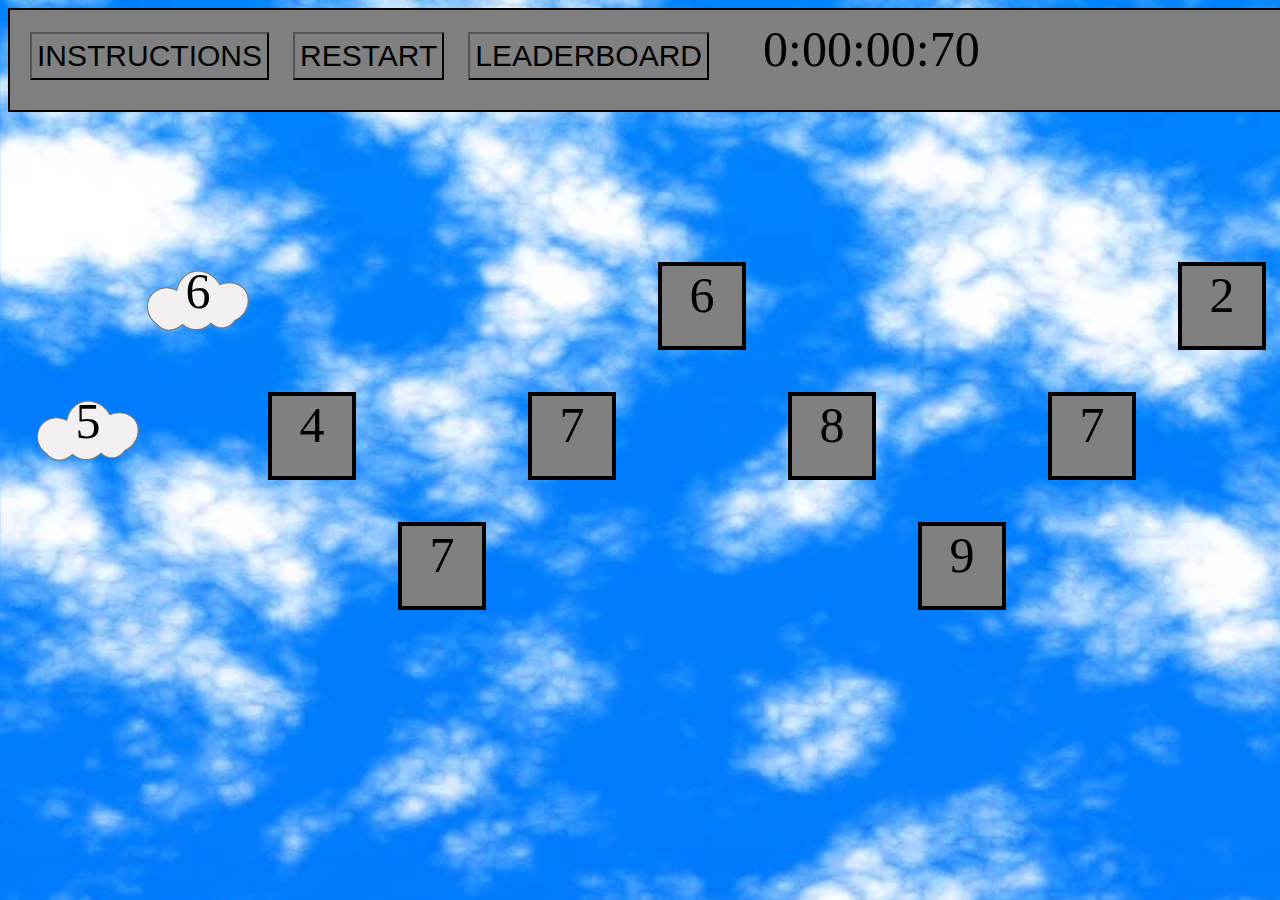
==== index.html @ 5293e782 "start of Wednesday" ====
<!DOCTYPE html>
<html>
<head>

  <script src="https://cdnjs.cloudflare.com/ajax/libs/jquery/3.2.1/jquery.min.js"></script>
<script type="text/javascript" src="main.js"></script>
<link rel="stylesheet" type="text/css" href="style.css">
	<title>Hopscotch</title>
</head>
<body>


<div class=topbar>

<button id="instructions">INSTRUCTIONS</button>
<button id="restart">RESTART</button>
<button id="leaderboard">LEADERBOARD</button>

<div id="timer">0:00:00:00</div>

</div>




<div class=container>

	<div class="box incomplete" id='box1'></div>
	<div class="box incomplete" id='box2'></div>
	<div class="box incomplete" id='box3'></div>
	<div class="box incomplete" id='box4'></div>
	<div class="box incomplete" id='box5'></div>
	<div class="box incomplete" id='box6'></div>
	<div class="box incomplete" id='box7'></div>
	<div class="box incomplete" id='box8'></div>
	<div class="box incomplete" id='box9'></div>
	<div class="box incomplete" id='box10'></div>
	<div class="box incomplete" id='box11'></div>
	<div class="box incomplete" id='box12'></div>
	<div class="box incomplete" id='box13'></div>
	<div class="box incomplete" id='box14'></div>
	<div class="box incomplete" id='box15'></div>
	<div class="box incomplete" id='box16'></div>
	<div class="box incomplete" id='box17'></div>
	<div class="box incomplete" id='box18'></div>
	<div class="box incomplete" id='box19'></div>
	<div class="box incomplete" id='box20'></div>
	
</div>






<!-- 
	<div class="box" value="1">5</div>
	<div class="box" value="2">2</div>
	<div class="box" value="3">8</div>

	<input type="text" name="user-input" id="user"> -->

</body>
</html>
---- style.css ----
body {
	background: url("images/clouds background.jpg");
	background-size: 200%;
}

button {
	background-color: grey;
	color: black;
	font-size: 30px;
	font: bold;
	margin: 20px 0px 0px 20px;
	padding: 5px;
	display: inline-block;
}

.topbar {
	height: 100px;
	width: 200%;
	background-color: grey;
	border: black solid 2px;
}

.container {
	/*border: solid blue 4px;*/
	height: 300px;
	width: 800px;
	margin-top: 150px;
	margin-bottom: 60px;
}

#timer{

	font-size: 50px;
	color: black;
	display: inline-block;
	padding-left: 50px;
	padding-top: 10px;
}

.incomplete {
	font-size: 50px;
	color: black;
	background-color: grey;
	text-align: center;
	font-style: bold;
}

.complete {
	font-size: 50px;
	background-color: green;
/*	background-image: url("images/person.svg");
	background-size: 70px 70px;
	background-repeat: no-repeat;*/
	/*background-color: rgba(0, 128, 0, 0.53);*/
	text-align: center;
}



.wrong {
	font-size: 50px;
	background-color: red;
/*	background-image: url("images/person.svg");
	background-size: 70px 70px;
	background-repeat: no-repeat;*/
/*	background-color: rgba(0, 128, 0, 0.53);*/
	text-align: center;
}




#box1 {
	height: 80px;
	width: 120px;
	margin-top: 130px;
	margin-left: 20px;
	position: absolute;
	background: url("images/cloud.png");
	background-size: contain;
}

#box2 {
	height: 80px;
	width: 120px;
	margin-top: 0px;
	margin-left: 130px;
	position: absolute;
	background: url("images/cloud.png");
	background-size: contain;
}

#box3 {
	height: 80px;
	width: 80px;
	border: solid black 4px;
	margin-top: 130px;
	margin-left: 260px;
	position: absolute;
}


#box4 {
	height: 80px;
	width: 80px;
	border: solid black 4px;
	margin-top: 260px;
	margin-left: 390px;
	position: absolute;
}

#box5 {
	height: 80px;
	width: 80px;
	border: solid black 4px;
	margin-top: 130px;
	margin-left: 520px;
	position: absolute;
}


#box6 {
	height: 80px;
	width: 80px;
	border: solid black 4px;
	margin-top: 0px;
	margin-left: 650px;
	position: absolute;
}

#box7 {
	height: 80px;
	width: 80px;
	border: solid black 4px;
	margin-top: 130px;
	margin-left: 780px;
	position: absolute;
}

#box8 {
		height: 80px;
	width: 80px;
	border: solid black 4px;
	margin-top: 260px;
	margin-left: 910px;
	position: absolute;
}


#box9 {
		height: 80px;
	width: 80px;
	border: solid black 4px;
	margin-top: 130px;
	margin-left: 1040px;
	position: absolute;
}

#box10 {
		height: 80px;
	width: 80px;
	border: solid black 4px;
	margin-top: 0px;
	margin-left: 1170px;
	position: absolute;
}


#box11 {
		height: 80px;
	width: 80px;
	border: solid black 4px;
	margin-top: 130px;
	margin-left: 1300px;
	position: absolute;
}

#box12 {
		height: 80px;
	width: 80px;
	border: solid black 4px;
	margin-top: 260px;
	margin-left: 1430px;
	position: absolute;
}

#box13 {
		height: 80px;
	width: 80px;
	border: solid black 4px;
	margin-top: 130px;
	margin-left: 1560px;
	position: absolute;
}

#box14 {
		height: 80px;
	width: 80px;
	border: solid black 4px;
	margin-top: 0px;
	margin-left: 1690px;
	position: absolute;
}

#box15 {
		height: 80px;
	width: 80px;
	border: solid black 4px;
	margin-top: 130px;
	margin-left: 1820px;
	position: absolute;
}

#box16 {
		height: 80px;
	width: 80px;
	border: solid black 4px;
	margin-top: 260px;
	margin-left: 1950px;
	position: absolute;
}

#box17 {
		height: 80px;
	width: 80px;
	border: solid black 4px;
	margin-top: 130px;
	margin-left: 2080px;
	position: absolute;
}

#box18 {
		height: 80px;
	width: 80px;
	border: solid black 4px;
	margin-top: 0px;
	margin-left: 2210px;
	position: absolute;
}

#box19 {
		height: 80px;
	width: 80px;
	border: solid black 4px;
	margin-top: 130px;
	margin-left: 2340px;
	position: absolute;
}

#box20 {
		height: 80px;
	width: 80px;
	border: solid black 4px;
	margin-top: 260px;
	margin-left: 2470px;
	position: absolute;
}
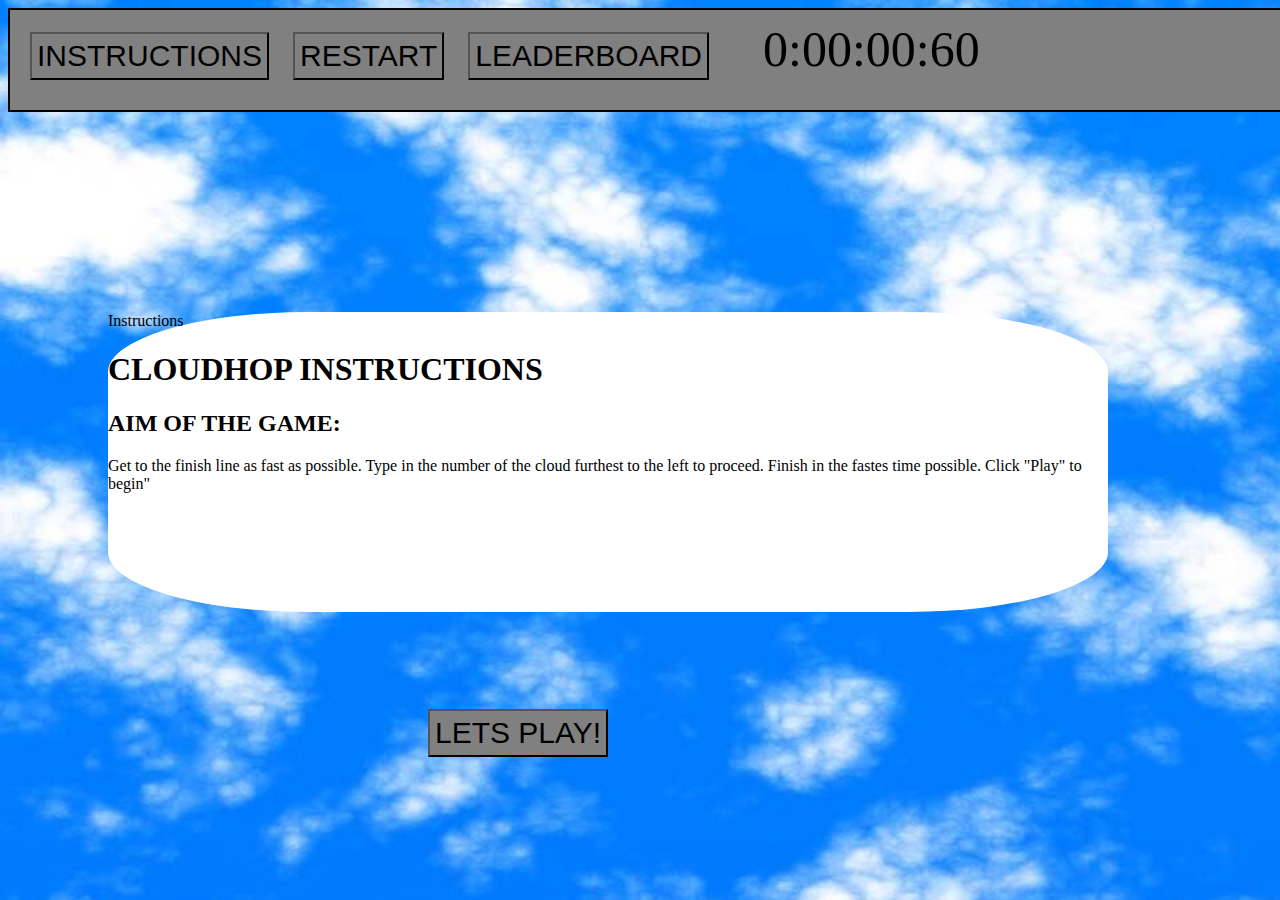
==== commit 6aa15db7: "pop up changes" ====
--- a/index.html
+++ b/index.html
@@ -20,8 +20,27 @@
 
 </div>
 
+<div id=instructions1>Instructions
 
 
+<h1>CLOUDHOP INSTRUCTIONS</h1>
+
+<h2>AIM OF THE GAME:</h2>
+
+
+<p>Get to the finish line as fast as possible. Type in the number of the cloud furthest to the left to proceed. Finish in the fastes time possible. Click "Play" to begin"</p>
+
+
+<button id="play">LETS PLAY!</button>
+	
+</div>
+
+<!-- 
+<div id=popupbox>
+	
+		<p>pop up</p>
+		<a id="popupBoxClose">Close</a>
+</div> -->
 
 <div class=container>
 
--- a/style.css
+++ b/style.css
@@ -13,6 +13,11 @@
 	display: inline-block;
 }
 
+#play {
+	margin-top: 200px;
+	margin-left: 320px;
+}
+
 .topbar {
 	height: 100px;
 	width: 200%;
@@ -20,13 +25,27 @@
 	border: black solid 2px;
 }
 
+#instructions1 {
+	z-index: 10;
+	height: 300px;
+	width: 1000px;
+	margin-top: 200px;
+	margin-left: 100px;
+	margin-bottom: 60px;
+	background-color: white;
+	border-radius: 20%;
+}
+
 .container {
 	/*border: solid blue 4px;*/
+	z-index: -1;
 	height: 300px;
 	width: 800px;
 	margin-top: 150px;
 	margin-bottom: 60px;
-}
+	display: none;
+}
+
 
 #timer{
 
@@ -92,166 +111,202 @@
 
 #box3 {
 	height: 80px;
-	width: 80px;
-	border: solid black 4px;
+	width: 120px;
+	/*border: solid black 4px;*/
 	margin-top: 130px;
 	margin-left: 260px;
 	position: absolute;
+	background: url("images/cloud.png");
+	background-size: contain;
 }
 
 
 #box4 {
 	height: 80px;
-	width: 80px;
-	border: solid black 4px;
+	width: 120px;
+	/*border: solid black 4px;*/
 	margin-top: 260px;
 	margin-left: 390px;
 	position: absolute;
+	background: url("images/cloud.png");
+	background-size: contain;
 }
 
 #box5 {
 	height: 80px;
-	width: 80px;
-	border: solid black 4px;
+	width: 120px;
+	/*border: solid black 4px;*/
 	margin-top: 130px;
 	margin-left: 520px;
 	position: absolute;
+	background: url("images/cloud.png");
+	background-size: contain;
 }
 
 
 #box6 {
 	height: 80px;
-	width: 80px;
-	border: solid black 4px;
+	width: 120px;
+/*	border: solid black 4px;*/
 	margin-top: 0px;
 	margin-left: 650px;
 	position: absolute;
+	background: url("images/cloud.png");
+	background-size: contain;
 }
 
 #box7 {
 	height: 80px;
-	width: 80px;
-	border: solid black 4px;
+	width: 130px;
+/*	border: solid black 4px;*/
 	margin-top: 130px;
 	margin-left: 780px;
 	position: absolute;
+	background: url("images/cloud.png");
+	background-size: contain;
 }
 
 #box8 {
-		height: 80px;
-	width: 80px;
-	border: solid black 4px;
-	margin-top: 260px;
+	height: 80px;
+	width: 130px;
+/*	border: solid black 4px;
+*/	margin-top: 260px;
 	margin-left: 910px;
 	position: absolute;
+	background: url("images/cloud.png");
+	background-size: contain;
 }
 
 
 #box9 {
-		height: 80px;
-	width: 80px;
-	border: solid black 4px;
+	height: 80px;
+	width: 130px;
+/*	border: solid black 4px;*/
 	margin-top: 130px;
 	margin-left: 1040px;
 	position: absolute;
+	background: url("images/cloud.png");
+	background-size: contain;
 }
 
 #box10 {
-		height: 80px;
-	width: 80px;
-	border: solid black 4px;
+	height: 80px;
+	width: 130px;
+/*	border: solid black 4px;*/
 	margin-top: 0px;
 	margin-left: 1170px;
 	position: absolute;
+	background: url("images/cloud.png");
+	background-size: contain;
 }
 
 
 #box11 {
-		height: 80px;
-	width: 80px;
-	border: solid black 4px;
+	height: 80px;
+	width: 130px;
+/*	border: solid black 4px;*/
 	margin-top: 130px;
 	margin-left: 1300px;
 	position: absolute;
+	background: url("images/cloud.png");
+	background-size: contain;
 }
 
 #box12 {
-		height: 80px;
-	width: 80px;
-	border: solid black 4px;
+	height: 80px;
+	width: 130px;
+	/*border: solid black 4px;*/
 	margin-top: 260px;
 	margin-left: 1430px;
 	position: absolute;
+	background: url("images/cloud.png");
+	background-size: contain;
 }
 
 #box13 {
-		height: 80px;
-	width: 80px;
-	border: solid black 4px;
+	height: 80px;
+	width: 130px;
+	/*border: solid black 4px;*/
 	margin-top: 130px;
 	margin-left: 1560px;
 	position: absolute;
+	background: url("images/cloud.png");
+	background-size: contain;
 }
 
 #box14 {
-		height: 80px;
-	width: 80px;
-	border: solid black 4px;
+	height: 80px;
+	width: 130px;
+	/*order: solid black 4px;*/
 	margin-top: 0px;
 	margin-left: 1690px;
 	position: absolute;
+	background: url("images/cloud.png");
+	background-size: contain;
 }
 
 #box15 {
-		height: 80px;
-	width: 80px;
-	border: solid black 4px;
+	height: 80px;
+	width: 130px;
+	/*border: solid black 4px;*/
 	margin-top: 130px;
 	margin-left: 1820px;
 	position: absolute;
+	background: url("images/cloud.png");
+	background-size: contain;
 }
 
 #box16 {
-		height: 80px;
-	width: 80px;
-	border: solid black 4px;
+	height: 80px;
+	width: 130px;
+	/*border: solid black 4px;*/
 	margin-top: 260px;
 	margin-left: 1950px;
 	position: absolute;
+	background: url("images/cloud.png");
+	background-size: contain;
 }
 
 #box17 {
-		height: 80px;
-	width: 80px;
-	border: solid black 4px;
-	margin-top: 130px;
+	height: 80px;
+	width: 130px;
+	/*border: solid black 4px;
+*/	margin-top: 130px;
 	margin-left: 2080px;
 	position: absolute;
+	background: url("images/cloud.png");
+	background-size: contain;
 }
 
 #box18 {
-		height: 80px;
-	width: 80px;
-	border: solid black 4px;
+	height: 80px;
+	width: 130px;
+	/*border: solid black 4px;*/
 	margin-top: 0px;
 	margin-left: 2210px;
 	position: absolute;
+	background: url("images/cloud.png");
+	background-size: contain;
 }
 
 #box19 {
-		height: 80px;
-	width: 80px;
-	border: solid black 4px;
+	height: 80px;
+	width: 130px;
+	/*border: solid black 4px;*/
 	margin-top: 130px;
 	margin-left: 2340px;
 	position: absolute;
+	background: url("images/cloud.png");
+	background-size: contain;
 }
 
 #box20 {
-		height: 80px;
-	width: 80px;
-	border: solid black 4px;
+	height: 80px;
+	width: 130px;
+	/*border: solid black 4px;*/
 	margin-top: 260px;
 	margin-left: 2470px;
 	position: absolute;
-}
+	background: url("images/cloud.png");
+	background-size: contain;
+}
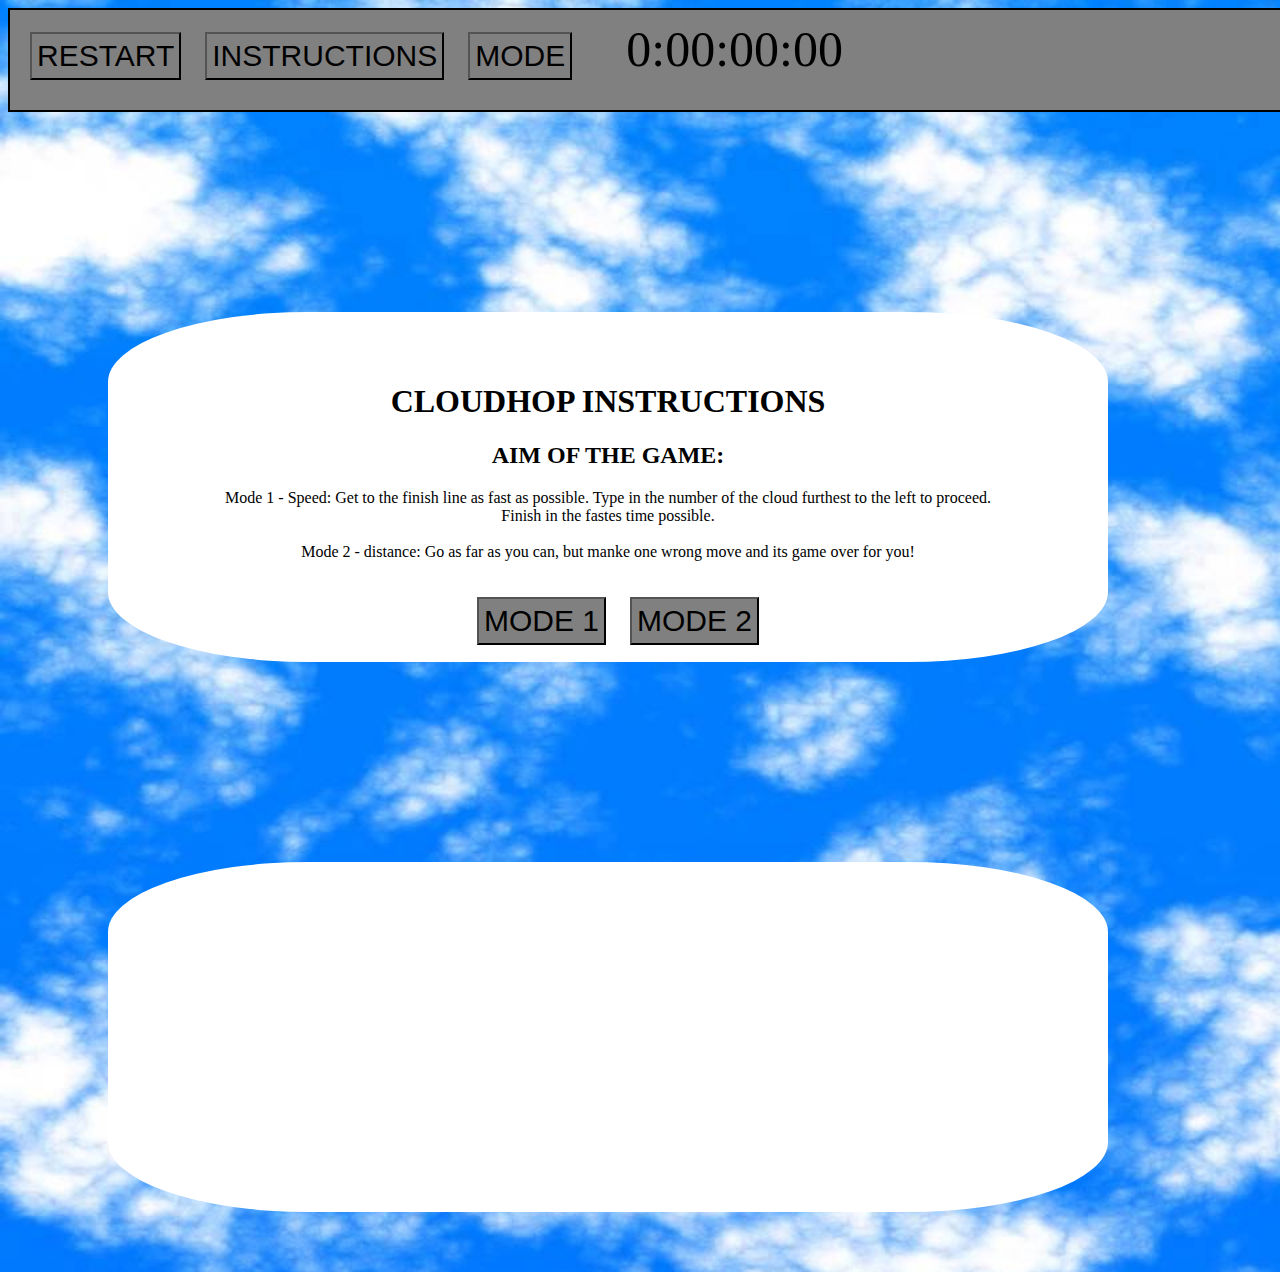
==== commit 5399dcd5: "game is working" ====
--- a/index.html
+++ b/index.html
@@ -2,82 +2,91 @@
 <html>
 <head>
 
-  <script src="https://cdnjs.cloudflare.com/ajax/libs/jquery/3.2.1/jquery.min.js"></script>
-<script type="text/javascript" src="main.js"></script>
-<link rel="stylesheet" type="text/css" href="style.css">
-	<title>Hopscotch</title>
+	<script src="https://cdnjs.cloudflare.com/ajax/libs/jquery/3.2.1/jquery.min.js"></script>
+	<script type="text/javascript" src="main.js"></script>
+	<link rel="stylesheet" type="text/css" href="style.css">
+		<title>Hopscotch</title>
 </head>
+
+
 <body>
 
 
-<div class=topbar>
+	<div class=topbar>
 
-<button id="instructions">INSTRUCTIONS</button>
-<button id="restart">RESTART</button>
-<button id="leaderboard">LEADERBOARD</button>
+		<button id="restart">RESTART</button>
+		<button id="instructions">INSTRUCTIONS</button>
+		<button id="mode">MODE</button>
 
-<div id="timer">0:00:00:00</div>
+		<div id="timer">0:00:00:00</div>
 
-</div>
-
-<div id=instructions1>Instructions
+	</div>
 
 
-<h1>CLOUDHOP INSTRUCTIONS</h1>
-
-<h2>AIM OF THE GAME:</h2>
+	<div id=instructions1>
 
 
-<p>Get to the finish line as fast as possible. Type in the number of the cloud furthest to the left to proceed. Finish in the fastes time possible. Click "Play" to begin"</p>
+		<h1>CLOUDHOP INSTRUCTIONS</h1>
+
+		<h2>AIM OF THE GAME:</h2>
 
 
-<button id="play">LETS PLAY!</button>
+		<p> Mode 1 - Speed: Get to the finish line as fast as possible. Type in the number of the cloud furthest to the left to proceed. <br>Finish in the fastes time possible. <br> <br> Mode 2 - distance: Go as far as you can, but manke one wrong move and its game over for you!</p>
+
+
+		<button id="mode1">MODE 1</button>
+		<button id="mode2">MODE 2</button>
+			
+	</div>
 	
-</div>
 
-<!-- 
-<div id=popupbox>
-	
-		<p>pop up</p>
-		<a id="popupBoxClose">Close</a>
-</div> -->
+	<div id=finished></div>
 
-<div class=container>
 
-	<div class="box incomplete" id='box1'></div>
-	<div class="box incomplete" id='box2'></div>
-	<div class="box incomplete" id='box3'></div>
-	<div class="box incomplete" id='box4'></div>
-	<div class="box incomplete" id='box5'></div>
-	<div class="box incomplete" id='box6'></div>
-	<div class="box incomplete" id='box7'></div>
-	<div class="box incomplete" id='box8'></div>
-	<div class="box incomplete" id='box9'></div>
-	<div class="box incomplete" id='box10'></div>
-	<div class="box incomplete" id='box11'></div>
-	<div class="box incomplete" id='box12'></div>
-	<div class="box incomplete" id='box13'></div>
-	<div class="box incomplete" id='box14'></div>
-	<div class="box incomplete" id='box15'></div>
-	<div class="box incomplete" id='box16'></div>
-	<div class="box incomplete" id='box17'></div>
-	<div class="box incomplete" id='box18'></div>
-	<div class="box incomplete" id='box19'></div>
-	<div class="box incomplete" id='box20'></div>
-	
-</div>
+
+	<!-- 
+	<div id=popupbox>
+		
+			<p>pop up</p>
+			<a id="popupBoxClose">Close</a>
+	</div> -->
+
+	<div class=container>
+
+		<div class="box incomplete" id='box1'></div>
+		<div class="box incomplete" id='box2'></div>
+		<div class="box incomplete" id='box3'></div>
+		<div class="box incomplete" id='box4'></div>
+		<div class="box incomplete" id='box5'></div>
+		<div class="box incomplete" id='box6'></div>
+		<div class="box incomplete" id='box7'></div>
+		<div class="box incomplete" id='box8'></div>
+		<div class="box incomplete" id='box9'></div>
+		<div class="box incomplete" id='box10'></div>
+		<div class="box incomplete" id='box11'></div>
+		<div class="box incomplete" id='box12'></div>
+		<div class="box incomplete" id='box13'></div>
+		<div class="box incomplete" id='box14'></div>
+		<div class="box incomplete" id='box15'></div>
+		<div class="box incomplete" id='box16'></div>
+		<div class="box incomplete" id='box17'></div>
+		<div class="box incomplete" id='box18'></div>
+		<div class="box incomplete" id='box19'></div>
+		<div class="box incomplete" id='box20'></div>
+		
+	</div>
 
 
 
 
 
 
-<!-- 
-	<div class="box" value="1">5</div>
-	<div class="box" value="2">2</div>
-	<div class="box" value="3">8</div>
+	<!-- 
+		<div class="box" value="1">5</div>
+		<div class="box" value="2">2</div>
+		<div class="box" value="3">8</div>
 
-	<input type="text" name="user-input" id="user"> -->
+		<input type="text" name="user-input" id="user"> -->
 
 </body>
 </html>--- a/style.css
+++ b/style.css
@@ -13,9 +13,11 @@
 	display: inline-block;
 }
 
-#play {
-	margin-top: 200px;
-	margin-left: 320px;
+#mode1 {
+	margin-top: 20px;
+	text-align: center;
+	
+
 }
 
 .topbar {
@@ -34,6 +36,21 @@
 	margin-bottom: 60px;
 	background-color: white;
 	border-radius: 20%;
+	text-align: center;
+	padding-top: 50px;
+}
+
+#finished {
+	z-index: 10;
+	height: 300px;
+	width: 1000px;
+	margin-top: 200px;
+	margin-left: 100px;
+	margin-bottom: 60px;
+	background-color: white;
+	border-radius: 20%;
+	text-align: center;
+	padding-top: 50px;
 }
 
 .container {
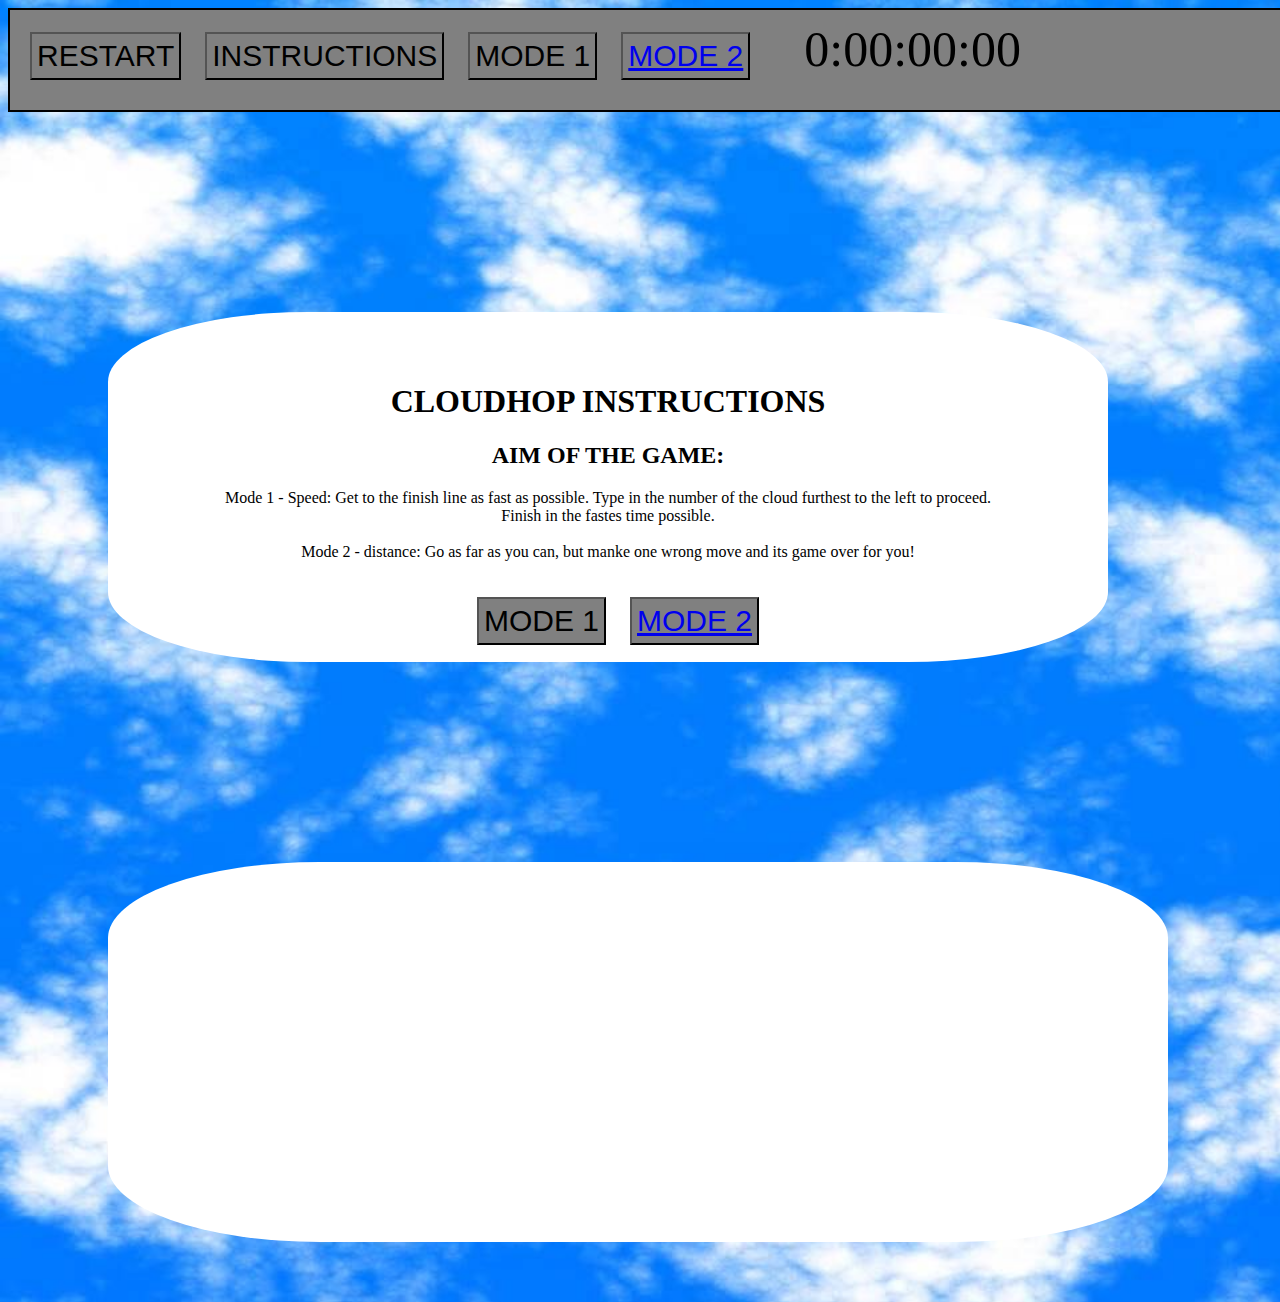
==== commit 80b8f7d7: "Mode 2" ====
--- a/index.html
+++ b/index.html
@@ -16,7 +16,8 @@
 
 		<button id="restart">RESTART</button>
 		<button id="instructions">INSTRUCTIONS</button>
-		<button id="mode">MODE</button>
+		<button id="mode">MODE 1</button>
+		<button id="mode2"><a href="distance.html">MODE 2</a></button>
 
 		<div id="timer">0:00:00:00</div>
 
@@ -35,10 +36,10 @@
 
 
 		<button id="mode1">MODE 1</button>
-		<button id="mode2">MODE 2</button>
+		<button id="mode2"> <a href="distance.html">MODE 2</a></button>
 			
 	</div>
-	
+
 
 	<div id=finished></div>
 
--- a/style.css
+++ b/style.css
@@ -12,6 +12,15 @@
 	padding: 5px;
 	display: inline-block;
 }
+
+.containermode2 {
+	/*border: solid blue 4px;*/
+	height: 300px;
+	width: 300px;
+	margin-top: 150px;
+	margin-bottom: 60px;
+}
+
 
 #mode1 {
 	margin-top: 20px;
@@ -64,6 +73,8 @@
 }
 
 
+
+
 #timer{
 
 	font-size: 50px;
@@ -80,6 +91,7 @@
 	text-align: center;
 	font-style: bold;
 }
+
 
 .complete {
 	font-size: 50px;
@@ -104,7 +116,13 @@
 }
 
 
-
+#finished {
+	font-size: 50px;
+	text-align: center;
+	padding-top: 80px;
+	padding-left: 30px;
+	padding-right: 30px;
+}
 
 #box1 {
 	height: 80px;
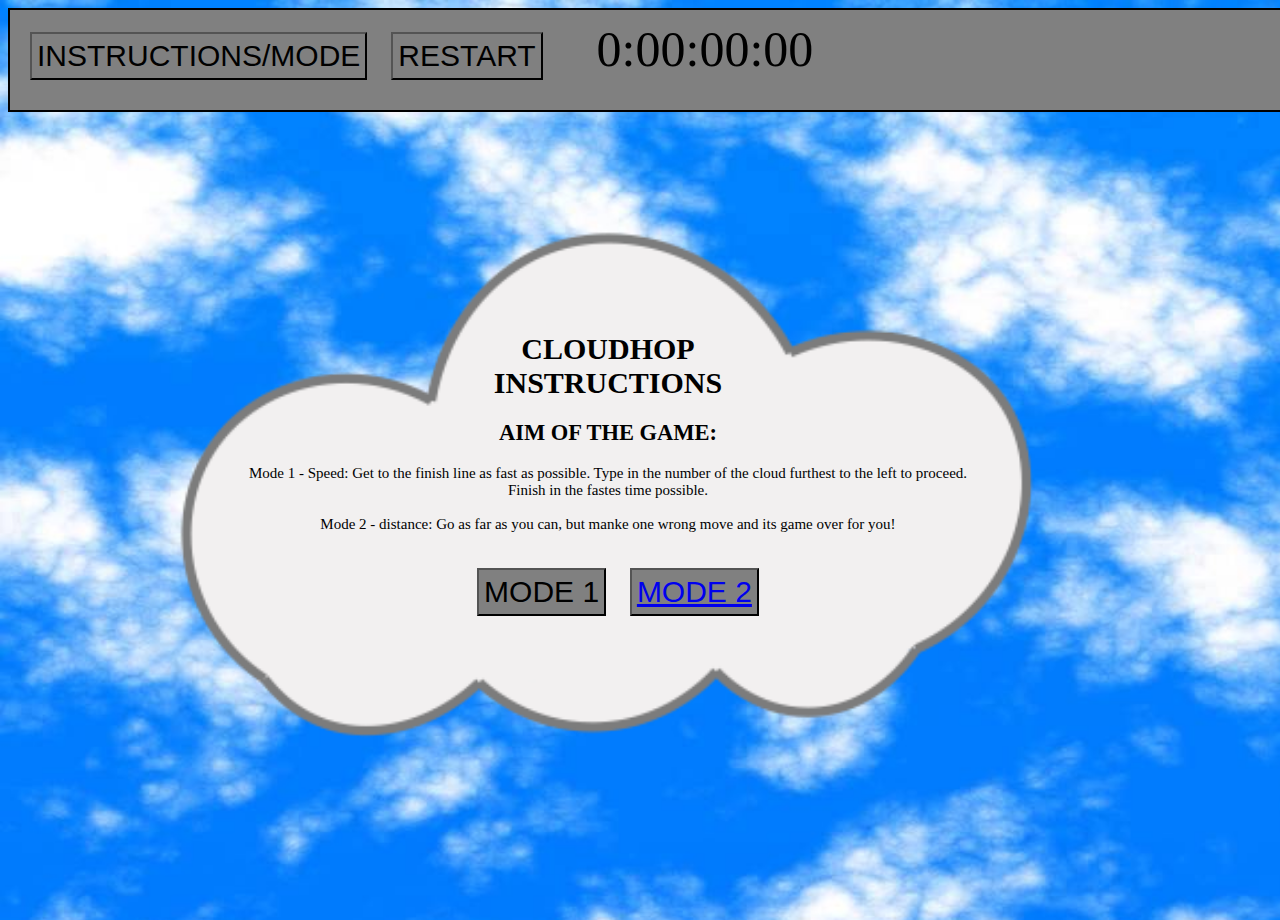
==== commit e55f9ad0: "Console logs are no more" ====
--- a/index.html
+++ b/index.html
@@ -14,10 +14,10 @@
 
 	<div class=topbar>
 
+		<button id="instructions">INSTRUCTIONS/MODE</button>
 		<button id="restart">RESTART</button>
-		<button id="instructions">INSTRUCTIONS</button>
-		<button id="mode">MODE 1</button>
-		<button id="mode2"><a href="distance.html">MODE 2</a></button>
+		<!-- <button id="mode">MODE</button> -->
+
 
 		<div id="timer">0:00:00:00</div>
 
@@ -27,7 +27,7 @@
 	<div id=instructions1>
 
 
-		<h1>CLOUDHOP INSTRUCTIONS</h1>
+		<h1>CLOUDHOP <br> INSTRUCTIONS</h1>
 
 		<h2>AIM OF THE GAME:</h2>
 
--- a/style.css
+++ b/style.css
@@ -38,15 +38,16 @@
 
 #instructions1 {
 	z-index: 10;
-	height: 300px;
+	height: 600px;
 	width: 1000px;
-	margin-top: 200px;
+	margin-top: 50px;
 	margin-left: 100px;
-	margin-bottom: 60px;
-	background-color: white;
-	border-radius: 20%;
-	text-align: center;
-	padding-top: 50px;
+	background: url("images/cloud.png");
+	background-repeat: no-repeat;
+	background-size: 1000px;
+	text-align: center;
+	padding-top: 150px;
+	font-size: 15px;
 }
 
 #finished {
@@ -62,6 +63,19 @@
 	padding-top: 50px;
 }
 
+#finished2 {
+	z-index: 10;
+	height: 300px;
+	width: 1000px;
+	margin-top: 200px;
+	margin-left: 100px;
+	margin-bottom: 60px;
+	background-color: white;
+	border-radius: 20%;
+	text-align: center;
+	padding-top: 50px;
+}
+
 .container {
 	/*border: solid blue 4px;*/
 	z-index: -1;
